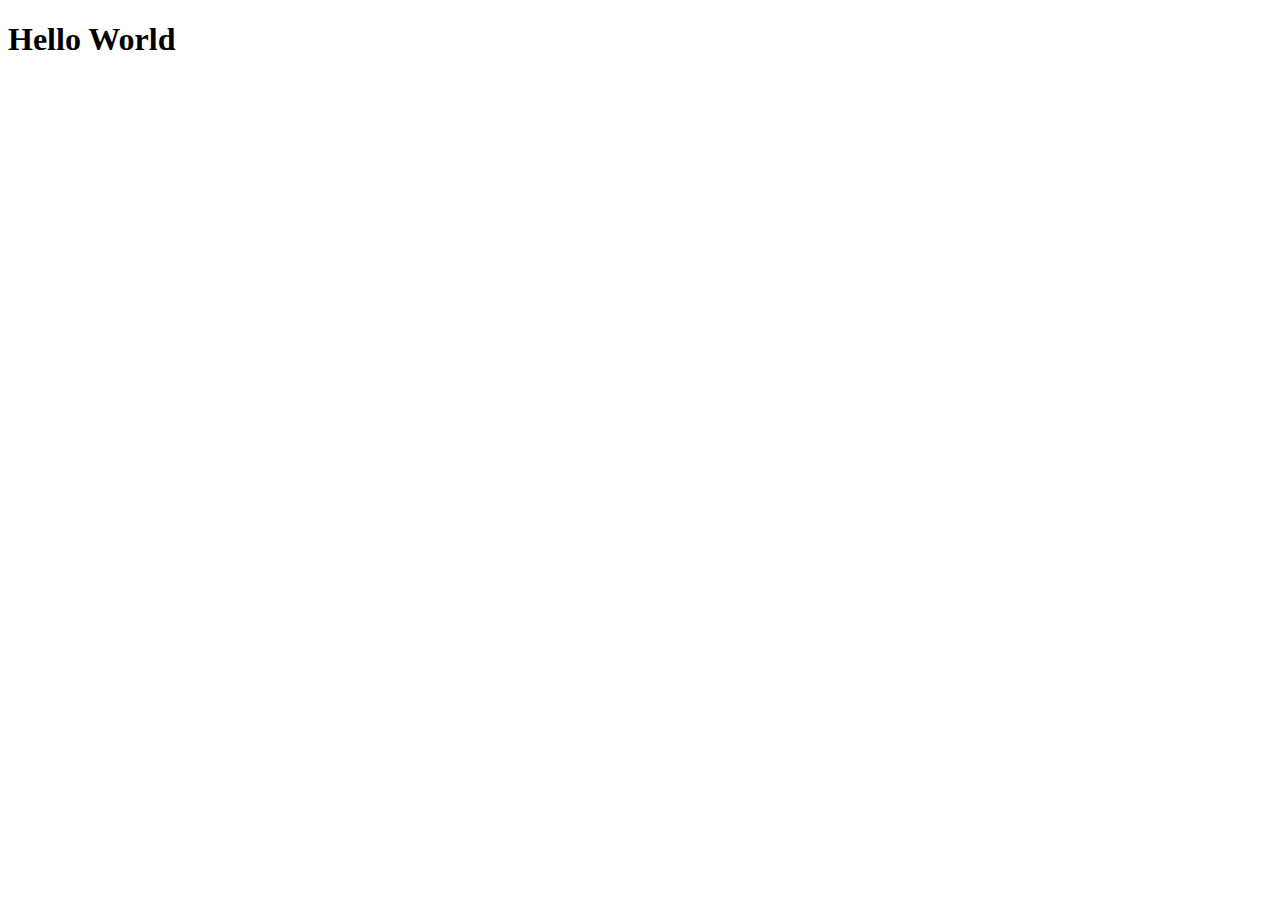
==== Q3/index.html @ 8632e77a "Q3 folder created" ====
<!DOCTYPE html>
<html lang="en">

    <head>
        <meta charset="UTF-8">
        <meta name="viewport" content="width=device-width, initial-scale=1.0">
        <title>Document</title>
        <link rel="stylesheet" href="./styles/style.css">
    </head>

    <body>
        <h1>Hello World</h1>
    </body>

</html>
---- Q3/styles/style.css ----
/*# sourceMappingURL=style.css.map */
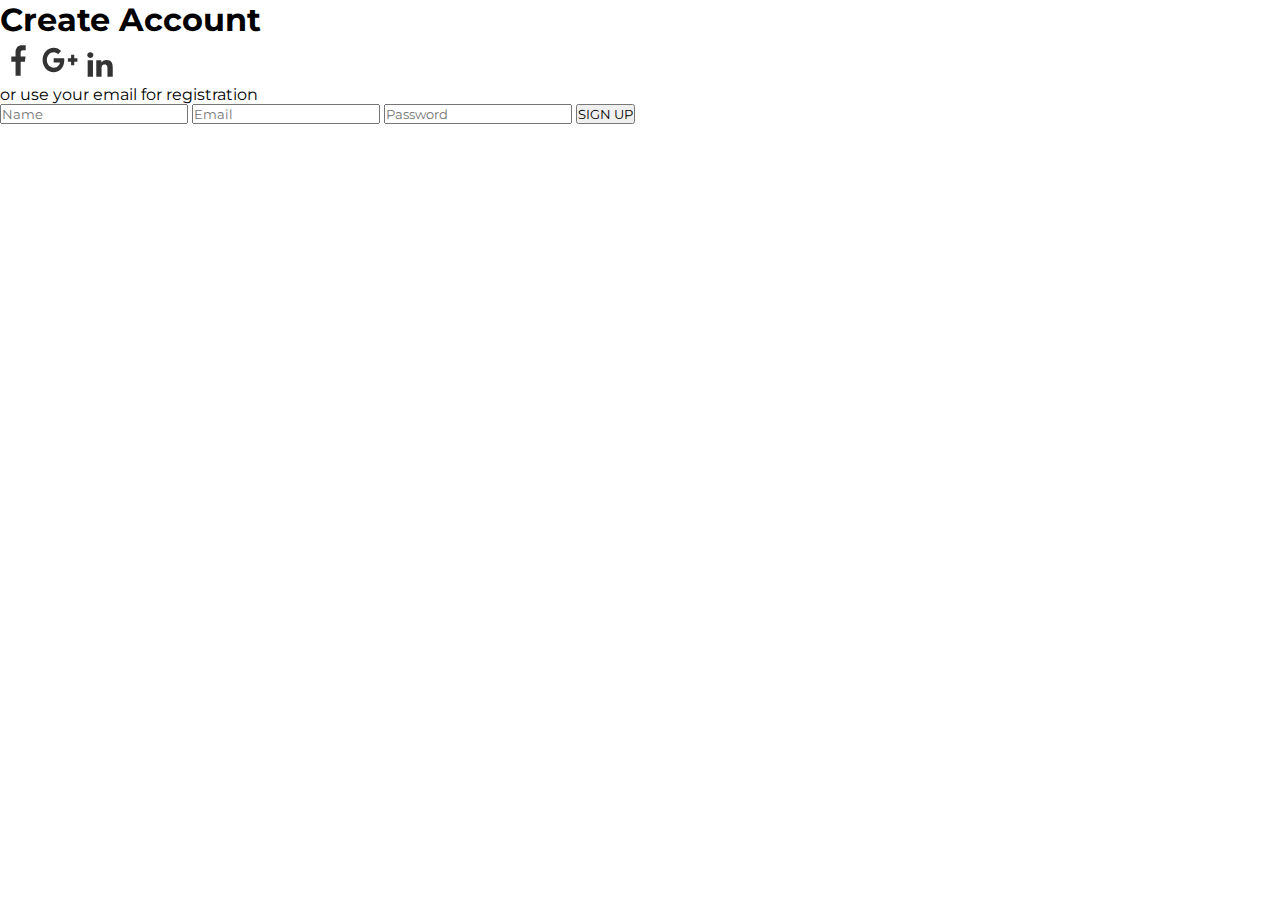
==== commit 5a07124c: "[feat] Add sign up container" ====
--- a/Q3/index.html
+++ b/Q3/index.html
@@ -9,7 +9,27 @@
     </head>
 
     <body>
-        <h1>Hello World</h1>
+        <!-- CONTAINER -->
+        <div class="container">
+            <!-- SIGN UP CONTAINER -->
+            <div class="sign-up-container">
+                <h1>Create Account</h1>
+                <div class="social-media">
+                    <img src="images/facebook.svg" alt="facebook icon">
+                    <img src="images/google.svg" alt="google icon">
+                    <img src="images/linkedin.svg" alt="linkedin icon">
+                </div>
+                <span>or use your email for registration</span>
+                <form class="input-section">
+                    <input type="text" name="Name" id="name" placeholder="Name">
+                    <input type="email" name="Email" id="email" placeholder="Email">
+                    <input type="password" name="password" id="password" placeholder="Password">
+                    <button>SIGN UP</button>
+                </form>
+            </div>
+            <!-- SIGN IN CONTAINER -->
+            <div class="sign-in-container"></div>
+        </div>
     </body>
 
 </html>--- a/Q3/styles/style.css
+++ b/Q3/styles/style.css
@@ -1 +1,7 @@
-/*# sourceMappingURL=style.css.map */+@import url("https://fonts.googleapis.com/css2?family=Montserrat:wght@400;500;700&display=swap");
+* {
+  box-sizing: border-box;
+  margin: 0;
+  padding: 0;
+  font-family: "Montserrat", sans-serif;
+}/*# sourceMappingURL=style.css.map */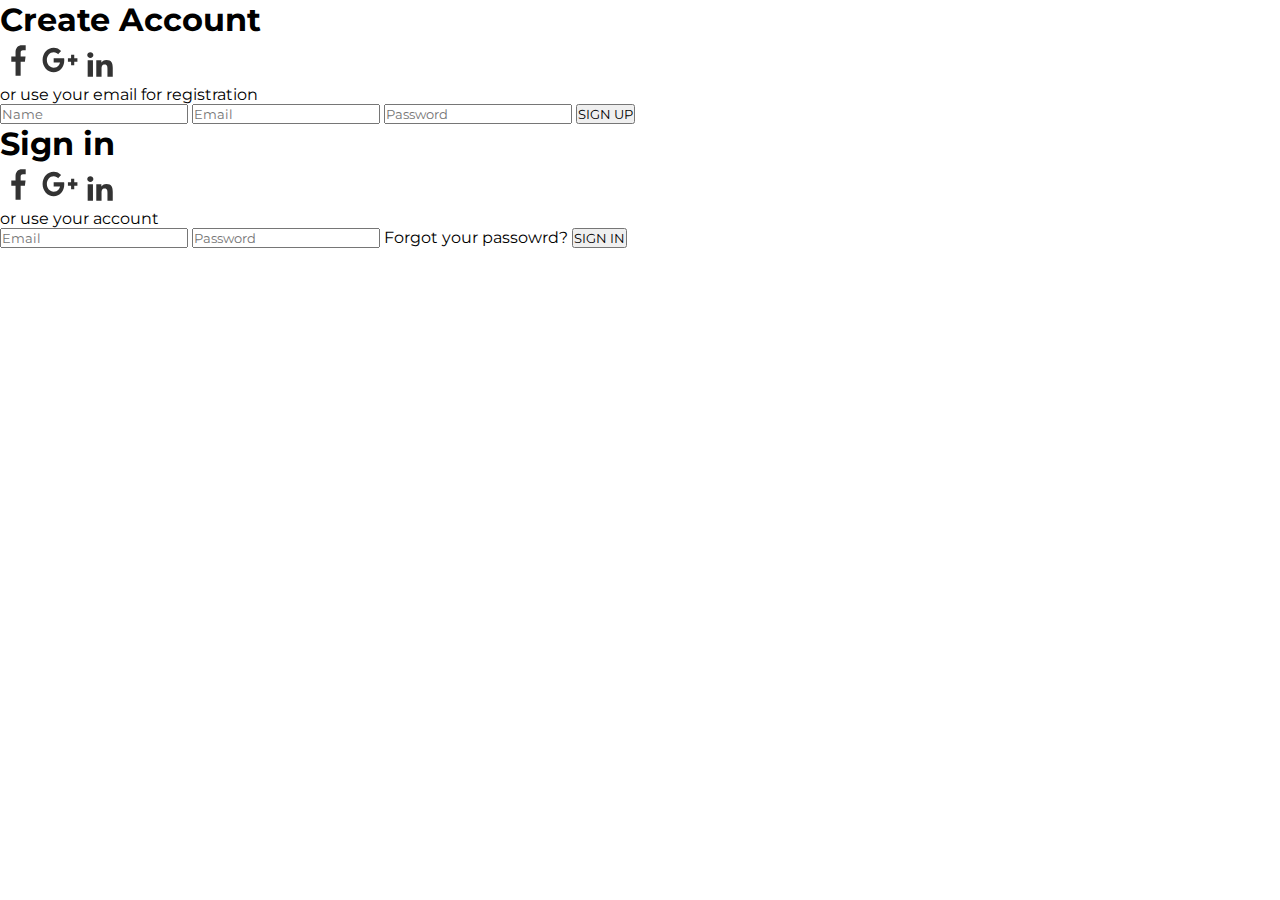
==== commit cad98da5: "[feat] Add sign in container" ====
--- a/Q3/index.html
+++ b/Q3/index.html
@@ -28,7 +28,21 @@
                 </form>
             </div>
             <!-- SIGN IN CONTAINER -->
-            <div class="sign-in-container"></div>
+            <div class="sign-in-container">
+                <h1>Sign in</h1>
+                <div class="social-media">
+                    <img src="images/facebook.svg" alt="facebook icon">
+                    <img src="images/google.svg" alt="google icon">
+                    <img src="images/linkedin.svg" alt="linkedin icon">
+                </div>
+                <span>or use your account</span>
+                <form class="input-section">
+                    <input type="email" name="Email" id="email" placeholder="Email">
+                    <input type="password" name="password" id="password" placeholder="Password">
+                    <span>Forgot your passowrd?</span>
+                    <button>SIGN IN</button>
+                </form>
+            </div>
         </div>
     </body>
 
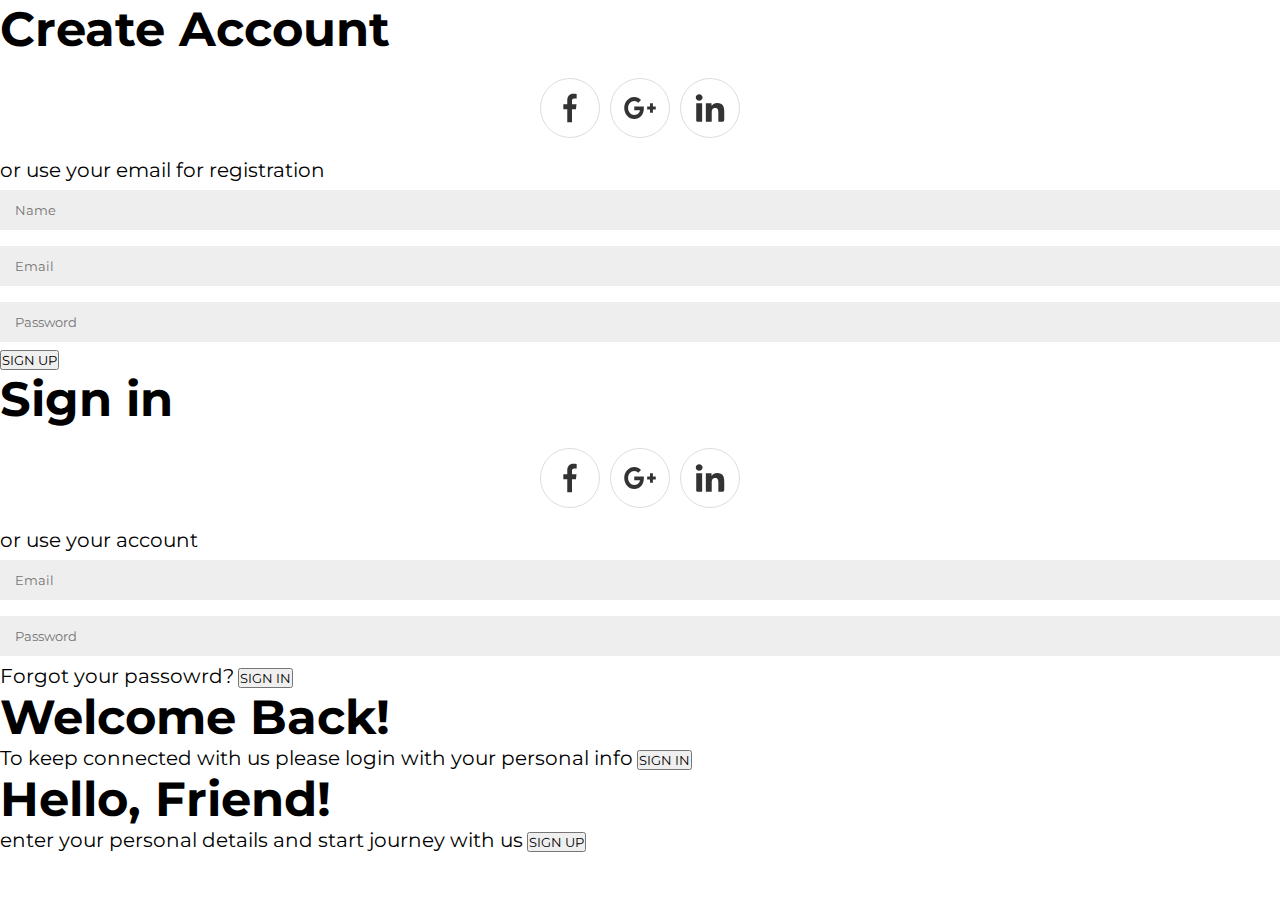
==== commit b4a7948a: "[feat] Add overlay container" ====
--- a/Q3/index.html
+++ b/Q3/index.html
@@ -12,7 +12,7 @@
         <!-- CONTAINER -->
         <div class="container">
             <!-- SIGN UP CONTAINER -->
-            <div class="sign-up-container">
+            <div class="sign-up-container main-container">
                 <h1>Create Account</h1>
                 <div class="social-media">
                     <img src="images/facebook.svg" alt="facebook icon">
@@ -28,7 +28,7 @@
                 </form>
             </div>
             <!-- SIGN IN CONTAINER -->
-            <div class="sign-in-container">
+            <div class="sign-in-container main-container">
                 <h1>Sign in</h1>
                 <div class="social-media">
                     <img src="images/facebook.svg" alt="facebook icon">
@@ -43,6 +43,21 @@
                     <button>SIGN IN</button>
                 </form>
             </div>
+            <!-- OVERLAY CONTAINER -->
+            <div class="overlay-container">
+                <!-- LEFT OVERLAY -->
+                <div class="overlay-left">
+                    <h1>Welcome Back!</h1>
+                    <span>To keep connected with us please login with your personal info</span>
+                    <button>SIGN IN</button>
+                </div>
+                <!-- RIGHT OVERLAY -->
+                <div class="overlay-right">
+                    <h1>Hello, Friend!</h1>
+                    <span>enter your personal details and start journey with us</span>
+                    <button>SIGN UP</button>
+                </div>
+            </div>
         </div>
     </body>
 
--- a/Q3/styles/style.css
+++ b/Q3/styles/style.css
@@ -1,7 +1,55 @@
 @import url("https://fonts.googleapis.com/css2?family=Montserrat:wght@400;500;700&display=swap");
+h1 {
+  font-weight: 700;
+}
+
+span {
+  font-size: 20px;
+}
+
+.social-media {
+  display: flex;
+  justify-content: center;
+  align-items: center;
+}
+
+.social-media img {
+  border: 1px solid #dddddd;
+  border-radius: 50%;
+  padding: 10px;
+  margin: 0 5px;
+  height: 60px;
+  width: 60px;
+}
+
+form input {
+  background-color: #EEEEEE;
+  border: none;
+  padding: 12px 15px;
+  margin: 8px 0;
+  width: 100%;
+}
+
 * {
   box-sizing: border-box;
   margin: 0;
   padding: 0;
   font-family: "Montserrat", sans-serif;
+}
+
+body {
+  height: 100vh;
+}
+
+.container {
+  border-radius: 20px;
+  position: relative;
+}
+
+h1 {
+  font-size: 48px;
+}
+
+.social-media {
+  margin: 20px 0;
 }/*# sourceMappingURL=style.css.map */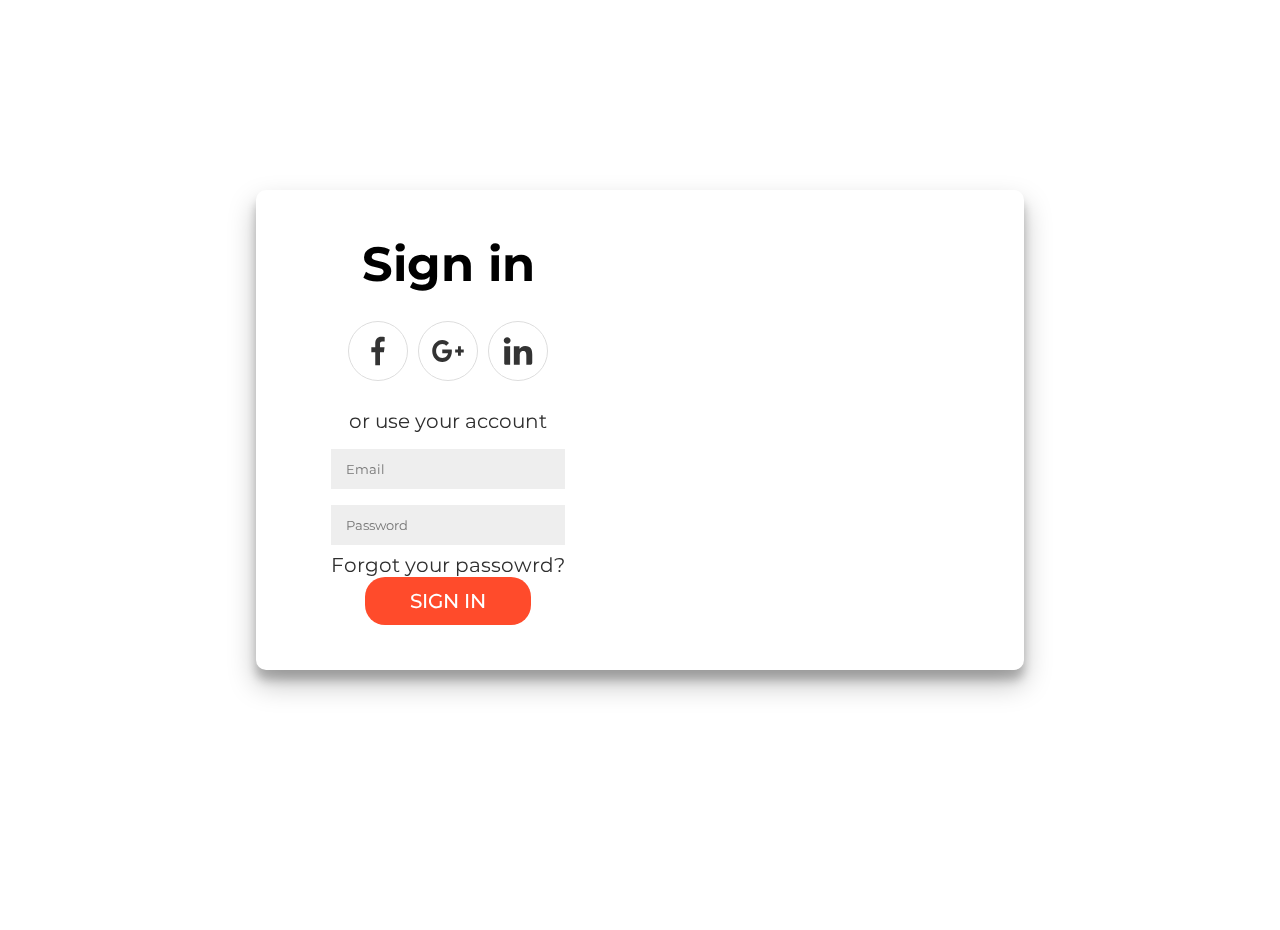
==== commit 4e552ae9: "[feat] Add styles for body,containers" ====
--- a/Q3/index.html
+++ b/Q3/index.html
@@ -13,51 +13,55 @@
         <div class="container">
             <!-- SIGN UP CONTAINER -->
             <div class="sign-up-container main-container">
-                <h1>Create Account</h1>
-                <div class="social-media">
-                    <img src="images/facebook.svg" alt="facebook icon">
-                    <img src="images/google.svg" alt="google icon">
-                    <img src="images/linkedin.svg" alt="linkedin icon">
+                <div class="content">
+                    <h1>Create Account</h1>
+                    <div class="social-media">
+                        <img src="images/facebook.svg" alt="facebook icon">
+                        <img src="images/google.svg" alt="google icon">
+                        <img src="images/linkedin.svg" alt="linkedin icon">
+                    </div>
+                    <span>or use your email for registration</span>
+                    <form class="input-section">
+                        <input type="text" name="Name" id="name" placeholder="Name">
+                        <input type="email" name="Email" id="email" placeholder="Email">
+                        <input type="password" name="password" id="password" placeholder="Password">
+                        <button>SIGN UP</button>
+                    </form>
                 </div>
-                <span>or use your email for registration</span>
-                <form class="input-section">
-                    <input type="text" name="Name" id="name" placeholder="Name">
-                    <input type="email" name="Email" id="email" placeholder="Email">
-                    <input type="password" name="password" id="password" placeholder="Password">
-                    <button>SIGN UP</button>
-                </form>
             </div>
             <!-- SIGN IN CONTAINER -->
             <div class="sign-in-container main-container">
-                <h1>Sign in</h1>
-                <div class="social-media">
-                    <img src="images/facebook.svg" alt="facebook icon">
-                    <img src="images/google.svg" alt="google icon">
-                    <img src="images/linkedin.svg" alt="linkedin icon">
+                <div class="content">
+                    <h1>Sign in</h1>
+                    <div class="social-media">
+                        <img src="images/facebook.svg" alt="facebook icon">
+                        <img src="images/google.svg" alt="google icon">
+                        <img src="images/linkedin.svg" alt="linkedin icon">
+                    </div>
+                    <span>or use your account</span>
+                    <form class="input-section">
+                        <input type="email" name="Email" id="email" placeholder="Email">
+                        <input type="password" name="password" id="password" placeholder="Password">
+                        <span>Forgot your passowrd?</span>
+                        <button>SIGN IN</button>
+                    </form>
                 </div>
-                <span>or use your account</span>
-                <form class="input-section">
-                    <input type="email" name="Email" id="email" placeholder="Email">
-                    <input type="password" name="password" id="password" placeholder="Password">
-                    <span>Forgot your passowrd?</span>
-                    <button>SIGN IN</button>
-                </form>
             </div>
             <!-- OVERLAY CONTAINER -->
-            <div class="overlay-container">
-                <!-- LEFT OVERLAY -->
-                <div class="overlay-left">
+            <!-- <div class="overlay-container"> -->
+            <!-- LEFT OVERLAY -->
+            <!-- <div class="overlay-left">
                     <h1>Welcome Back!</h1>
                     <span>To keep connected with us please login with your personal info</span>
                     <button>SIGN IN</button>
-                </div>
-                <!-- RIGHT OVERLAY -->
-                <div class="overlay-right">
+                </div> -->
+            <!-- RIGHT OVERLAY -->
+            <!-- <div class="overlay-right">
                     <h1>Hello, Friend!</h1>
                     <span>enter your personal details and start journey with us</span>
                     <button>SIGN UP</button>
                 </div>
-            </div>
+            </div> -->
         </div>
     </body>
 
--- a/Q3/styles/style.css
+++ b/Q3/styles/style.css
@@ -1,13 +1,40 @@
 @import url("https://fonts.googleapis.com/css2?family=Montserrat:wght@400;500;700&display=swap");
+@keyframes show {
+  0%, 49.99% {
+    opacity: 0;
+    z-index: 1;
+  }
+  50%, 100% {
+    opacity: 1;
+    z-index: 5;
+  }
+}
+span, form input {
+  font-weight: 400;
+}
+
+form button {
+  font-weight: 500;
+}
+
 h1 {
   font-weight: 700;
 }
 
-span {
+span, form button {
   font-size: 20px;
 }
 
-.social-media {
+form button {
+  border-radius: 20px;
+  border: none;
+  background-color: #ff4b2b;
+  color: #ffffff;
+  padding: 12px 45px;
+  transition: transform 80ms ease-in;
+}
+
+.container .main-container .content, .social-media, form {
   display: flex;
   justify-content: center;
   align-items: center;
@@ -23,11 +50,12 @@
 }
 
 form input {
-  background-color: #EEEEEE;
+  background-color: #eeeeee;
   border: none;
   padding: 12px 15px;
   margin: 8px 0;
   width: 100%;
+  color: #757575;
 }
 
 * {
@@ -38,12 +66,46 @@
 }
 
 body {
+  display: flex;
+  justify-content: center;
+  align-items: center;
+  flex-direction: column;
   height: 100vh;
+  margin: -20px 0 50px;
 }
 
 .container {
-  border-radius: 20px;
   position: relative;
+  border-radius: 10px;
+  box-shadow: 0 14px 28px rgba(0, 0, 0, 0.25), 0 10px 10px rgba(0, 0, 0, 0.22);
+  overflow: hidden;
+  width: 768px;
+  max-width: 100%;
+  min-height: 480px;
+}
+.container .main-container {
+  position: absolute;
+  top: 0;
+  height: 100%;
+  transition: all 0.6s ease-in-out;
+}
+.container .main-container .content {
+  flex-direction: column;
+  gap: 0.5rem;
+  padding: 0 50px;
+  height: 100%;
+  text-align: center;
+}
+.container .sign-up-container {
+  left: 0;
+  width: 50%;
+  opacity: 0;
+  z-index: 1;
+}
+.container .sign-in-container {
+  left: 0;
+  width: 50%;
+  z-index: 2;
 }
 
 h1 {
@@ -52,4 +114,14 @@
 
 .social-media {
   margin: 20px 0;
+}
+span {
+  color: #2f2f2f;
+}
+
+form {
+  flex-direction: column;
+}
+form button:active {
+  transform: scale(0.95);
 }/*# sourceMappingURL=style.css.map */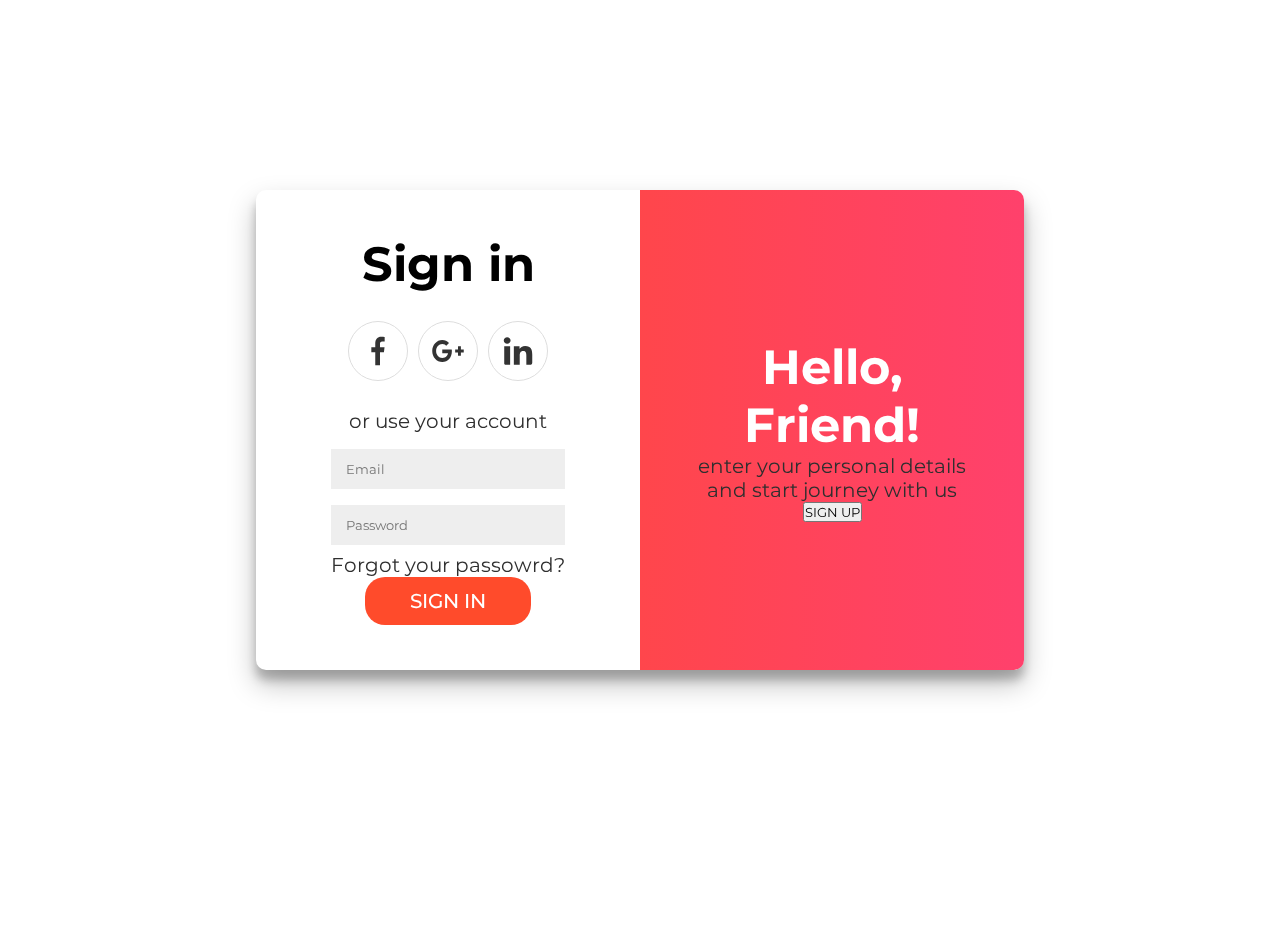
==== commit fb798049: "[feat] Add script and DOM for buttons" ====
--- a/Q3/index.html
+++ b/Q3/index.html
@@ -6,6 +6,7 @@
         <meta name="viewport" content="width=device-width, initial-scale=1.0">
         <title>Document</title>
         <link rel="stylesheet" href="./styles/style.css">
+        <script defer src="script.js"></script>
     </head>
 
     <body>
@@ -25,7 +26,7 @@
                         <input type="text" name="Name" id="name" placeholder="Name">
                         <input type="email" name="Email" id="email" placeholder="Email">
                         <input type="password" name="password" id="password" placeholder="Password">
-                        <button>SIGN UP</button>
+                        <button class="sign-up-btn">SIGN UP</button>
                     </form>
                 </div>
             </div>
@@ -43,25 +44,27 @@
                         <input type="email" name="Email" id="email" placeholder="Email">
                         <input type="password" name="password" id="password" placeholder="Password">
                         <span>Forgot your passowrd?</span>
-                        <button>SIGN IN</button>
+                        <button class="sign-in-btn">SIGN IN</button>
                     </form>
                 </div>
             </div>
             <!-- OVERLAY CONTAINER -->
-            <!-- <div class="overlay-container"> -->
-            <!-- LEFT OVERLAY -->
-            <!-- <div class="overlay-left">
-                    <h1>Welcome Back!</h1>
-                    <span>To keep connected with us please login with your personal info</span>
-                    <button>SIGN IN</button>
-                </div> -->
-            <!-- RIGHT OVERLAY -->
-            <!-- <div class="overlay-right">
-                    <h1>Hello, Friend!</h1>
-                    <span>enter your personal details and start journey with us</span>
-                    <button>SIGN UP</button>
+            <div class="overlay-container">
+                <div class="content">
+                    <!-- LEFT OVERLAY -->
+                    <div class="overlay-left">
+                        <h1>Welcome Back!</h1>
+                        <span>To keep connected with us please login with your personal info</span>
+                        <button>SIGN IN</button>
+                    </div>
+                    <!-- RIGHT OVERLAY -->
+                    <div class="overlay-right">
+                        <h1>Hello, Friend!</h1>
+                        <span>enter your personal details and start journey with us</span>
+                        <button>SIGN UP</button>
+                    </div>
                 </div>
-            </div> -->
+            </div>
         </div>
     </body>
 
--- a/Q3/styles/style.css
+++ b/Q3/styles/style.css
@@ -124,4 +124,73 @@
 }
 form button:active {
   transform: scale(0.95);
+}
+
+.overlay-container {
+  position: absolute;
+  top: 0;
+  left: 50%;
+  width: 50%;
+  height: 100%;
+  overflow: hidden;
+  transition: transform 0.6s ease-in-out;
+  z-index: 100;
+}
+.overlay-container .content {
+  background: linear-gradient(91deg, #ff4b2b 0.51%, #ff416c 99.42%);
+  color: #ffffff;
+  position: relative;
+  left: -100%;
+  height: 100%;
+  width: 200%;
+  transform: translateX(0);
+  transition: transform 0.6s ease-in-out;
+}
+.overlay-container .content div {
+  position: absolute;
+  display: flex;
+  align-items: center;
+  justify-content: center;
+  flex-direction: column;
+  padding: 0 40px;
+  text-align: center;
+  top: 0;
+  height: 100%;
+  width: 50%;
+  transform: translateX(0);
+  transition: transform 0.6s ease-in-out;
+}
+.overlay-container .overlay-left {
+  transform: translateX(-20%);
+}
+.overlay-container .overlay-right {
+  right: 0;
+  transform: translateX(0);
+}
+
+.containeroverlay-is-active .overlay-right {
+  transform: translateX(20%);
+}
+
+.containeroverlay-is-active .overlay-left {
+  transform: translateX(0);
+}
+
+.containeroverlay-is-active .overlay {
+  transform: translateX(50%);
+}
+
+.containeroverlay-is-active .overlay-container {
+  transform: translateX(-100%);
+}
+
+.containeroverlay-is-active .sign-in-container {
+  transform: translateX(100%);
+}
+
+.containeroverlay-is-active .sign-up-container {
+  transform: translateX(100%);
+  opacity: 1;
+  z-index: 5;
+  animation: show 0.6s;
 }/*# sourceMappingURL=style.css.map */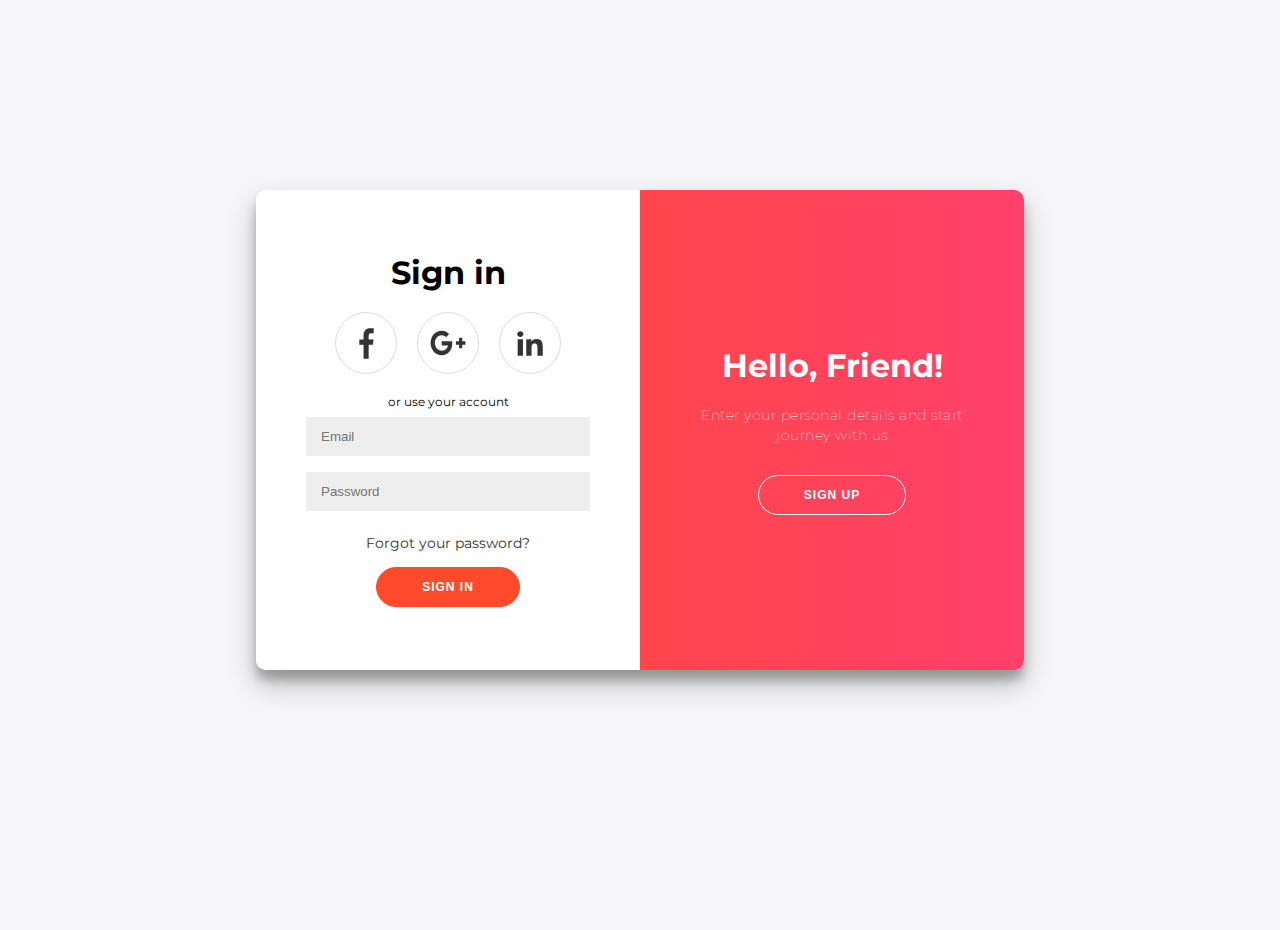
==== commit 0eb59216: "[fix] Add Padding for social media icons" ====
--- a/Q3/index.html
+++ b/Q3/index.html
@@ -5,63 +5,53 @@
         <meta charset="UTF-8">
         <meta name="viewport" content="width=device-width, initial-scale=1.0">
         <title>Document</title>
-        <link rel="stylesheet" href="./styles/style.css">
+        <link rel="stylesheet" href="styles/style.css">
         <script defer src="script.js"></script>
     </head>
 
     <body>
-        <!-- CONTAINER -->
         <div class="container">
-            <!-- SIGN UP CONTAINER -->
-            <div class="sign-up-container main-container">
-                <div class="content">
+            <div class="form-container sign-up-container">
+                <form action="#">
                     <h1>Create Account</h1>
-                    <div class="social-media">
-                        <img src="images/facebook.svg" alt="facebook icon">
-                        <img src="images/google.svg" alt="google icon">
-                        <img src="images/linkedin.svg" alt="linkedin icon">
+                    <div class="social-container">
+                        <a href="#" class="social"><img src="images/facebook.svg" alt="facebook icon"></a>
+                        <a href="#" class="social"><img src="images/google.svg" alt="google icon"></a>
+                        <a href="#" class="social"><img src="images/linkedin.svg" alt="linkedin icon"></a>
                     </div>
                     <span>or use your email for registration</span>
-                    <form class="input-section">
-                        <input type="text" name="Name" id="name" placeholder="Name">
-                        <input type="email" name="Email" id="email" placeholder="Email">
-                        <input type="password" name="password" id="password" placeholder="Password">
-                        <button class="sign-up-btn">SIGN UP</button>
-                    </form>
-                </div>
+                    <input type="text" placeholder="Name" />
+                    <input type="email" placeholder="Email" />
+                    <input type="password" placeholder="Password" />
+                    <button>Sign Up</button>
+                </form>
             </div>
-            <!-- SIGN IN CONTAINER -->
-            <div class="sign-in-container main-container">
-                <div class="content">
+            <div class="form-container sign-in-container">
+                <form action="#">
                     <h1>Sign in</h1>
-                    <div class="social-media">
-                        <img src="images/facebook.svg" alt="facebook icon">
-                        <img src="images/google.svg" alt="google icon">
-                        <img src="images/linkedin.svg" alt="linkedin icon">
+                    <div class="social-container">
+                        <a href="#" class="social"><img src="images/facebook.svg" alt="facebook icon"></a>
+                        <a href="#" class="social"><img src="images/google.svg" alt="google icon"></a>
+                        <a href="#" class="social"><img src="images/linkedin.svg" alt="linkedin icon"></a>
                     </div>
                     <span>or use your account</span>
-                    <form class="input-section">
-                        <input type="email" name="Email" id="email" placeholder="Email">
-                        <input type="password" name="password" id="password" placeholder="Password">
-                        <span>Forgot your passowrd?</span>
-                        <button class="sign-in-btn">SIGN IN</button>
-                    </form>
-                </div>
+                    <input type="email" placeholder="Email" />
+                    <input type="password" placeholder="Password" />
+                    <a href="#">Forgot your password?</a>
+                    <button>Sign In</button>
+                </form>
             </div>
-            <!-- OVERLAY CONTAINER -->
             <div class="overlay-container">
-                <div class="content">
-                    <!-- LEFT OVERLAY -->
-                    <div class="overlay-left">
+                <div class="overlay">
+                    <div class="overlay-panel overlay-left">
                         <h1>Welcome Back!</h1>
-                        <span>To keep connected with us please login with your personal info</span>
-                        <button>SIGN IN</button>
+                        <p>To keep connected with us please login with your personal info</p>
+                        <button class="ghost" id="signIn">Sign In</button>
                     </div>
-                    <!-- RIGHT OVERLAY -->
-                    <div class="overlay-right">
+                    <div class="overlay-panel overlay-right">
                         <h1>Hello, Friend!</h1>
-                        <span>enter your personal details and start journey with us</span>
-                        <button>SIGN UP</button>
+                        <p>Enter your personal details and start journey with us</p>
+                        <button class="ghost" id="signUp">Sign Up</button>
                     </div>
                 </div>
             </div>
--- a/Q3/styles/style.css
+++ b/Q3/styles/style.css
@@ -1,4 +1,141 @@
 @import url("https://fonts.googleapis.com/css2?family=Montserrat:wght@400;500;700&display=swap");
+@import url("https://fonts.googleapis.com/css?family=Montserrat:400,800");
+.social-container, .social-container a {
+  display: flex;
+  justify-content: center;
+  align-items: center;
+}
+
+* {
+  box-sizing: border-box;
+}
+
+body {
+  background: #f6f5f7;
+  display: flex;
+  justify-content: center;
+  align-items: center;
+  flex-direction: column;
+  font-family: "Montserrat", sans-serif;
+  height: 100vh;
+  margin: -20px 0 50px;
+}
+
+h1 {
+  font-weight: bold;
+  margin: 0;
+}
+
+h2 {
+  text-align: center;
+}
+
+p {
+  font-size: 14px;
+  font-weight: 100;
+  line-height: 20px;
+  letter-spacing: 0.5px;
+  margin: 20px 0 30px;
+}
+
+span {
+  font-size: 12px;
+}
+
+a {
+  color: #333;
+  font-size: 14px;
+  text-decoration: none;
+  margin: 15px 0;
+}
+
+button {
+  border-radius: 20px;
+  border: 1px solid #ff4b2b;
+  background-color: #ff4b2b;
+  color: #ffffff;
+  font-size: 12px;
+  font-weight: bold;
+  padding: 12px 45px;
+  letter-spacing: 1px;
+  text-transform: uppercase;
+  transition: transform 80ms ease-in;
+}
+
+button:active {
+  transform: scale(0.95);
+}
+
+button:focus {
+  outline: none;
+}
+
+button.ghost {
+  background-color: transparent;
+  border-color: #ffffff;
+}
+
+form {
+  background-color: #ffffff;
+  display: flex;
+  align-items: center;
+  justify-content: center;
+  flex-direction: column;
+  padding: 0 50px;
+  height: 100%;
+  text-align: center;
+}
+
+input {
+  background-color: #eee;
+  border: none;
+  padding: 12px 15px;
+  margin: 8px 0;
+  width: 100%;
+}
+
+.container {
+  background-color: #fff;
+  border-radius: 10px;
+  box-shadow: 0 14px 28px rgba(0, 0, 0, 0.25), 0 10px 10px rgba(0, 0, 0, 0.22);
+  position: relative;
+  overflow: hidden;
+  width: 768px;
+  max-width: 100%;
+  min-height: 480px;
+}
+
+.form-container {
+  position: absolute;
+  top: 0;
+  height: 100%;
+  transition: all 0.6s ease-in-out;
+}
+
+.sign-in-container {
+  left: 0;
+  width: 50%;
+  z-index: 2;
+}
+
+.container.right-panel-active .sign-in-container {
+  transform: translateX(100%);
+}
+
+.sign-up-container {
+  left: 0;
+  width: 50%;
+  opacity: 0;
+  z-index: 1;
+}
+
+.container.right-panel-active .sign-up-container {
+  transform: translateX(100%);
+  opacity: 1;
+  z-index: 5;
+  animation: show 0.6s;
+}
+
 @keyframes show {
   0%, 49.99% {
     opacity: 0;
@@ -9,123 +146,6 @@
     z-index: 5;
   }
 }
-span, form input {
-  font-weight: 400;
-}
-
-form button {
-  font-weight: 500;
-}
-
-h1 {
-  font-weight: 700;
-}
-
-span, form button {
-  font-size: 20px;
-}
-
-form button {
-  border-radius: 20px;
-  border: none;
-  background-color: #ff4b2b;
-  color: #ffffff;
-  padding: 12px 45px;
-  transition: transform 80ms ease-in;
-}
-
-.container .main-container .content, .social-media, form {
-  display: flex;
-  justify-content: center;
-  align-items: center;
-}
-
-.social-media img {
-  border: 1px solid #dddddd;
-  border-radius: 50%;
-  padding: 10px;
-  margin: 0 5px;
-  height: 60px;
-  width: 60px;
-}
-
-form input {
-  background-color: #eeeeee;
-  border: none;
-  padding: 12px 15px;
-  margin: 8px 0;
-  width: 100%;
-  color: #757575;
-}
-
-* {
-  box-sizing: border-box;
-  margin: 0;
-  padding: 0;
-  font-family: "Montserrat", sans-serif;
-}
-
-body {
-  display: flex;
-  justify-content: center;
-  align-items: center;
-  flex-direction: column;
-  height: 100vh;
-  margin: -20px 0 50px;
-}
-
-.container {
-  position: relative;
-  border-radius: 10px;
-  box-shadow: 0 14px 28px rgba(0, 0, 0, 0.25), 0 10px 10px rgba(0, 0, 0, 0.22);
-  overflow: hidden;
-  width: 768px;
-  max-width: 100%;
-  min-height: 480px;
-}
-.container .main-container {
-  position: absolute;
-  top: 0;
-  height: 100%;
-  transition: all 0.6s ease-in-out;
-}
-.container .main-container .content {
-  flex-direction: column;
-  gap: 0.5rem;
-  padding: 0 50px;
-  height: 100%;
-  text-align: center;
-}
-.container .sign-up-container {
-  left: 0;
-  width: 50%;
-  opacity: 0;
-  z-index: 1;
-}
-.container .sign-in-container {
-  left: 0;
-  width: 50%;
-  z-index: 2;
-}
-
-h1 {
-  font-size: 48px;
-}
-
-.social-media {
-  margin: 20px 0;
-}
-span {
-  color: #2f2f2f;
-}
-
-form {
-  flex-direction: column;
-}
-form button:active {
-  transform: scale(0.95);
-}
-
 .overlay-container {
   position: absolute;
   top: 0;
@@ -136,8 +156,17 @@
   transition: transform 0.6s ease-in-out;
   z-index: 100;
 }
-.overlay-container .content {
-  background: linear-gradient(91deg, #ff4b2b 0.51%, #ff416c 99.42%);
+
+.container.right-panel-active .overlay-container {
+  transform: translateX(-100%);
+}
+
+.overlay {
+  background: #ff416c;
+  background: linear-gradient(to right, #ff4b2b, #ff416c);
+  background-repeat: no-repeat;
+  background-size: cover;
+  background-position: 0 0;
   color: #ffffff;
   position: relative;
   left: -100%;
@@ -146,7 +175,12 @@
   transform: translateX(0);
   transition: transform 0.6s ease-in-out;
 }
-.overlay-container .content div {
+
+.container.right-panel-active .overlay {
+  transform: translateX(50%);
+}
+
+.overlay-panel {
   position: absolute;
   display: flex;
   align-items: center;
@@ -160,37 +194,32 @@
   transform: translateX(0);
   transition: transform 0.6s ease-in-out;
 }
-.overlay-container .overlay-left {
+
+.overlay-left {
   transform: translateX(-20%);
 }
-.overlay-container .overlay-right {
+
+.container.right-panel-active .overlay-left {
+  transform: translateX(0);
+}
+
+.overlay-right {
   right: 0;
   transform: translateX(0);
 }
 
-.containeroverlay-is-active .overlay-right {
+.container.right-panel-active .overlay-right {
   transform: translateX(20%);
 }
 
-.containeroverlay-is-active .overlay-left {
-  transform: translateX(0);
-}
-
-.containeroverlay-is-active .overlay {
-  transform: translateX(50%);
-}
-
-.containeroverlay-is-active .overlay-container {
-  transform: translateX(-100%);
-}
-
-.containeroverlay-is-active .sign-in-container {
-  transform: translateX(100%);
-}
-
-.containeroverlay-is-active .sign-up-container {
-  transform: translateX(100%);
-  opacity: 1;
-  z-index: 5;
-  animation: show 0.6s;
+.social-container {
+  margin: 20px 0;
+}
+.social-container a {
+  padding: 30px;
+  border: 1px solid #dddddd;
+  border-radius: 50%;
+  margin: 0 10px;
+  height: 40px;
+  width: 40px;
 }/*# sourceMappingURL=style.css.map */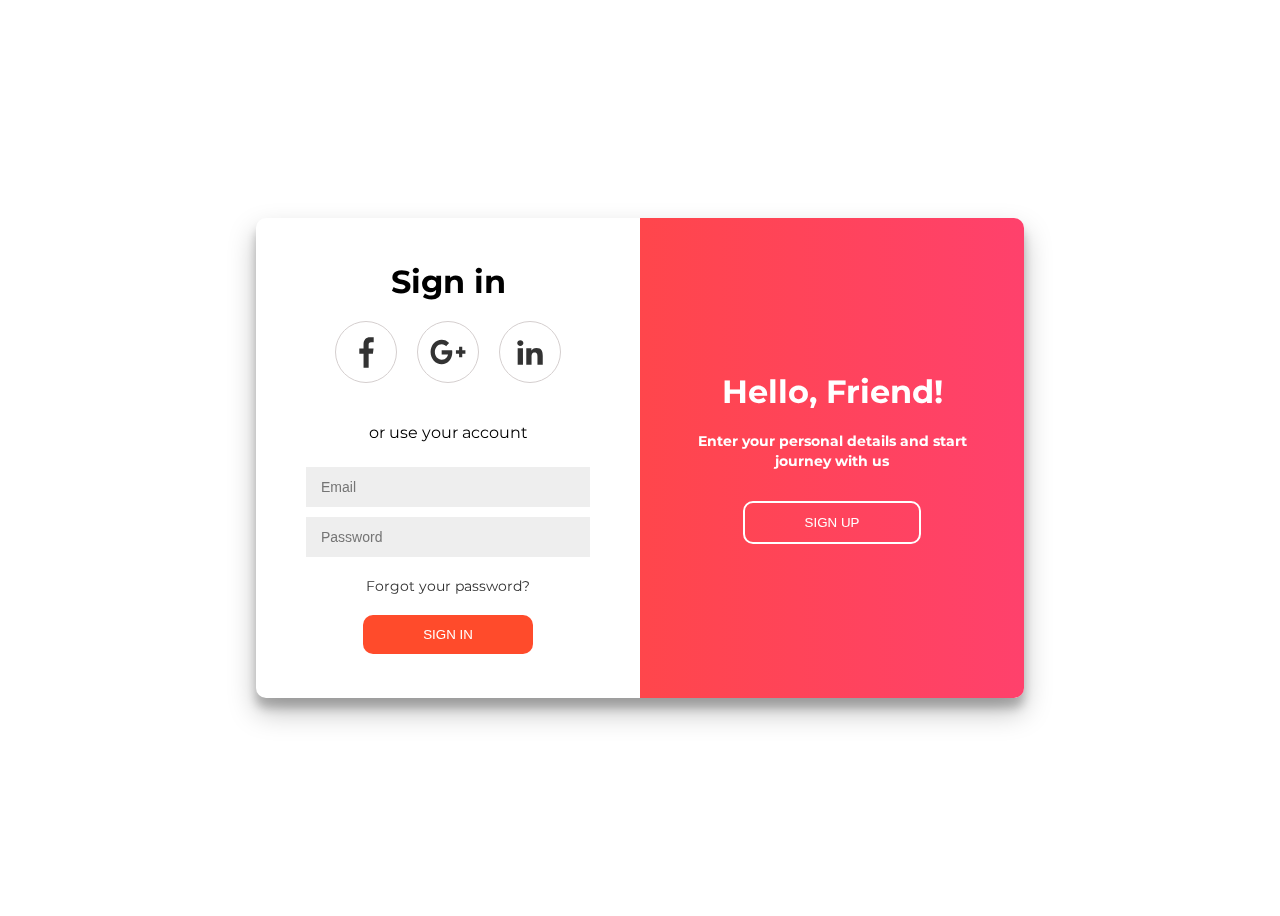
==== commit bbdba6a0: "[fix] Change HTML structure and classes accordingly" ====
--- a/Q3/index.html
+++ b/Q3/index.html
@@ -11,10 +11,10 @@
 
     <body>
         <div class="container">
-            <div class="form-container sign-up-container">
+            <div class="main-container sign-up-container">
                 <form action="#">
                     <h1>Create Account</h1>
-                    <div class="social-container">
+                    <div class="social-media">
                         <a href="#" class="social"><img src="images/facebook.svg" alt="facebook icon"></a>
                         <a href="#" class="social"><img src="images/google.svg" alt="google icon"></a>
                         <a href="#" class="social"><img src="images/linkedin.svg" alt="linkedin icon"></a>
@@ -23,13 +23,13 @@
                     <input type="text" placeholder="Name" />
                     <input type="email" placeholder="Email" />
                     <input type="password" placeholder="Password" />
-                    <button>Sign Up</button>
+                    <button>SIGN UP</button>
                 </form>
             </div>
-            <div class="form-container sign-in-container">
+            <div class="main-container sign-in-container">
                 <form action="#">
                     <h1>Sign in</h1>
-                    <div class="social-container">
+                    <div class="social-media">
                         <a href="#" class="social"><img src="images/facebook.svg" alt="facebook icon"></a>
                         <a href="#" class="social"><img src="images/google.svg" alt="google icon"></a>
                         <a href="#" class="social"><img src="images/linkedin.svg" alt="linkedin icon"></a>
@@ -38,20 +38,20 @@
                     <input type="email" placeholder="Email" />
                     <input type="password" placeholder="Password" />
                     <a href="#">Forgot your password?</a>
-                    <button>Sign In</button>
+                    <button>SIGN IN</button>
                 </form>
             </div>
             <div class="overlay-container">
-                <div class="overlay">
-                    <div class="overlay-panel overlay-left">
+                <div class="overlays">
+                    <div class="overlay-cards overlay-left">
                         <h1>Welcome Back!</h1>
                         <p>To keep connected with us please login with your personal info</p>
-                        <button class="ghost" id="signIn">Sign In</button>
+                        <button class="ghost" id="signIn">SIGN IN</button>
                     </div>
-                    <div class="overlay-panel overlay-right">
+                    <div class="overlay-cards overlay-right">
                         <h1>Hello, Friend!</h1>
                         <p>Enter your personal details and start journey with us</p>
-                        <button class="ghost" id="signUp">Sign Up</button>
+                        <button class="ghost" id="signUp">SIGN UP</button>
                     </div>
                 </div>
             </div>
--- a/Q3/styles/style.css
+++ b/Q3/styles/style.css
@@ -1,9 +1,43 @@
 @import url("https://fonts.googleapis.com/css2?family=Montserrat:wght@400;500;700&display=swap");
 @import url("https://fonts.googleapis.com/css?family=Montserrat:400,800");
-.social-container, .social-container a {
+.main-container button, .overlay-container button {
+  border-radius: 10px;
+  border: none;
+  background-color: #ff4b2b;
+  color: #ffffff;
+  font-weight: 500;
+  padding: 12px 60px;
+  transition: transform 80ms ease-in;
+}
+
+body, .main-container form, .social-media, .overlay-cards, .social-media a {
   display: flex;
   justify-content: center;
   align-items: center;
+}
+
+.social-media a {
+  padding: 30px;
+  border-radius: 50%;
+  border: 1px solid #d4cece;
+  height: 40px;
+  width: 40px;
+}
+
+.main-container input {
+  border: none;
+  padding: 12px 15px;
+  margin: 5px 0;
+  width: 100%;
+  background-color: #eeeeee;
+  color: #757575;
+  font-size: 14px;
+}
+
+.sign-in-container, .sign-up-container {
+  left: 0;
+  width: 50%;
+  z-index: 1;
 }
 
 * {
@@ -11,91 +45,36 @@
 }
 
 body {
-  background: #f6f5f7;
-  display: flex;
-  justify-content: center;
-  align-items: center;
+  font-family: "Montserrat", sans-serif;
   flex-direction: column;
-  font-family: "Montserrat", sans-serif;
   height: 100vh;
-  margin: -20px 0 50px;
+  margin-top: -20px 0 50px;
 }
 
 h1 {
-  font-weight: bold;
+  font-weight: 700;
   margin: 0;
-}
-
-h2 {
-  text-align: center;
 }
 
 p {
   font-size: 14px;
-  font-weight: 100;
+  font-weight: 700;
   line-height: 20px;
-  letter-spacing: 0.5px;
   margin: 20px 0 30px;
 }
 
-span {
-  font-size: 12px;
+a {
+  color: #2f2f2f;
+  font-size: 14px;
+  text-decoration: none;
+  margin: 15px 0 20px;
 }
 
-a {
-  color: #333;
-  font-size: 14px;
-  text-decoration: none;
-  margin: 15px 0;
-}
-
-button {
-  border-radius: 20px;
-  border: 1px solid #ff4b2b;
-  background-color: #ff4b2b;
-  color: #ffffff;
-  font-size: 12px;
-  font-weight: bold;
-  padding: 12px 45px;
-  letter-spacing: 1px;
-  text-transform: uppercase;
-  transition: transform 80ms ease-in;
-}
-
-button:active {
-  transform: scale(0.95);
-}
-
-button:focus {
-  outline: none;
-}
-
-button.ghost {
-  background-color: transparent;
-  border-color: #ffffff;
-}
-
-form {
-  background-color: #ffffff;
-  display: flex;
-  align-items: center;
-  justify-content: center;
-  flex-direction: column;
-  padding: 0 50px;
-  height: 100%;
-  text-align: center;
-}
-
-input {
-  background-color: #eee;
-  border: none;
-  padding: 12px 15px;
-  margin: 8px 0;
-  width: 100%;
+span {
+  margin-bottom: 20px;
 }
 
 .container {
-  background-color: #fff;
   border-radius: 10px;
   box-shadow: 0 14px 28px rgba(0, 0, 0, 0.25), 0 10px 10px rgba(0, 0, 0, 0.22);
   position: relative;
@@ -105,46 +84,33 @@
   min-height: 480px;
 }
 
-.form-container {
+.main-container {
   position: absolute;
   top: 0;
   height: 100%;
   transition: all 0.6s ease-in-out;
 }
+.main-container form {
+  flex-direction: column;
+  padding: 0 50px;
+  height: 100%;
+  text-align: center;
+}
+.main-container button:active {
+  transform: scale(0.9);
+}
 
 .sign-in-container {
-  left: 0;
-  width: 50%;
   z-index: 2;
 }
 
-.container.right-panel-active .sign-in-container {
-  transform: translateX(100%);
+.sign-up-container {
+  opacity: 0;
 }
 
-.sign-up-container {
-  left: 0;
-  width: 50%;
-  opacity: 0;
-  z-index: 1;
-}
-
-.container.right-panel-active .sign-up-container {
-  transform: translateX(100%);
-  opacity: 1;
-  z-index: 5;
-  animation: show 0.6s;
-}
-
-@keyframes show {
-  0%, 49.99% {
-    opacity: 0;
-    z-index: 1;
-  }
-  50%, 100% {
-    opacity: 1;
-    z-index: 5;
-  }
+.social-media {
+  margin: 5px 0 20px;
+  gap: 20px;
 }
 .overlay-container {
   position: absolute;
@@ -153,54 +119,35 @@
   width: 50%;
   height: 100%;
   overflow: hidden;
-  transition: transform 0.6s ease-in-out;
+  transition: transform 0.6 ease-in-out;
   z-index: 100;
 }
-
-.container.right-panel-active .overlay-container {
-  transform: translateX(-100%);
+.overlay-container button {
+  border: 2px solid #fff;
+  background: transparent;
 }
 
-.overlay {
-  background: #ff416c;
+.overlays {
   background: linear-gradient(to right, #ff4b2b, #ff416c);
-  background-repeat: no-repeat;
-  background-size: cover;
-  background-position: 0 0;
-  color: #ffffff;
+  color: #fff;
   position: relative;
   left: -100%;
   height: 100%;
   width: 200%;
   transform: translateX(0);
-  transition: transform 0.6s ease-in-out;
+  transition: transform 0.6 ease-in-out;
 }
 
-.container.right-panel-active .overlay {
-  transform: translateX(50%);
-}
-
-.overlay-panel {
+.overlay-cards {
   position: absolute;
-  display: flex;
-  align-items: center;
-  justify-content: center;
+  top: 0;
   flex-direction: column;
+  height: 100%;
+  width: 50%;
   padding: 0 40px;
   text-align: center;
-  top: 0;
-  height: 100%;
-  width: 50%;
   transform: translateX(0);
-  transition: transform 0.6s ease-in-out;
-}
-
-.overlay-left {
-  transform: translateX(-20%);
-}
-
-.container.right-panel-active .overlay-left {
-  transform: translateX(0);
+  transition: transform 0.6 ease-in-out;
 }
 
 .overlay-right {
@@ -208,18 +155,6 @@
   transform: translateX(0);
 }
 
-.container.right-panel-active .overlay-right {
-  transform: translateX(20%);
-}
-
-.social-container {
-  margin: 20px 0;
-}
-.social-container a {
-  padding: 30px;
-  border: 1px solid #dddddd;
-  border-radius: 50%;
-  margin: 0 10px;
-  height: 40px;
-  width: 40px;
+.overlay-left {
+  transform: translateX(-20%);
 }/*# sourceMappingURL=style.css.map */